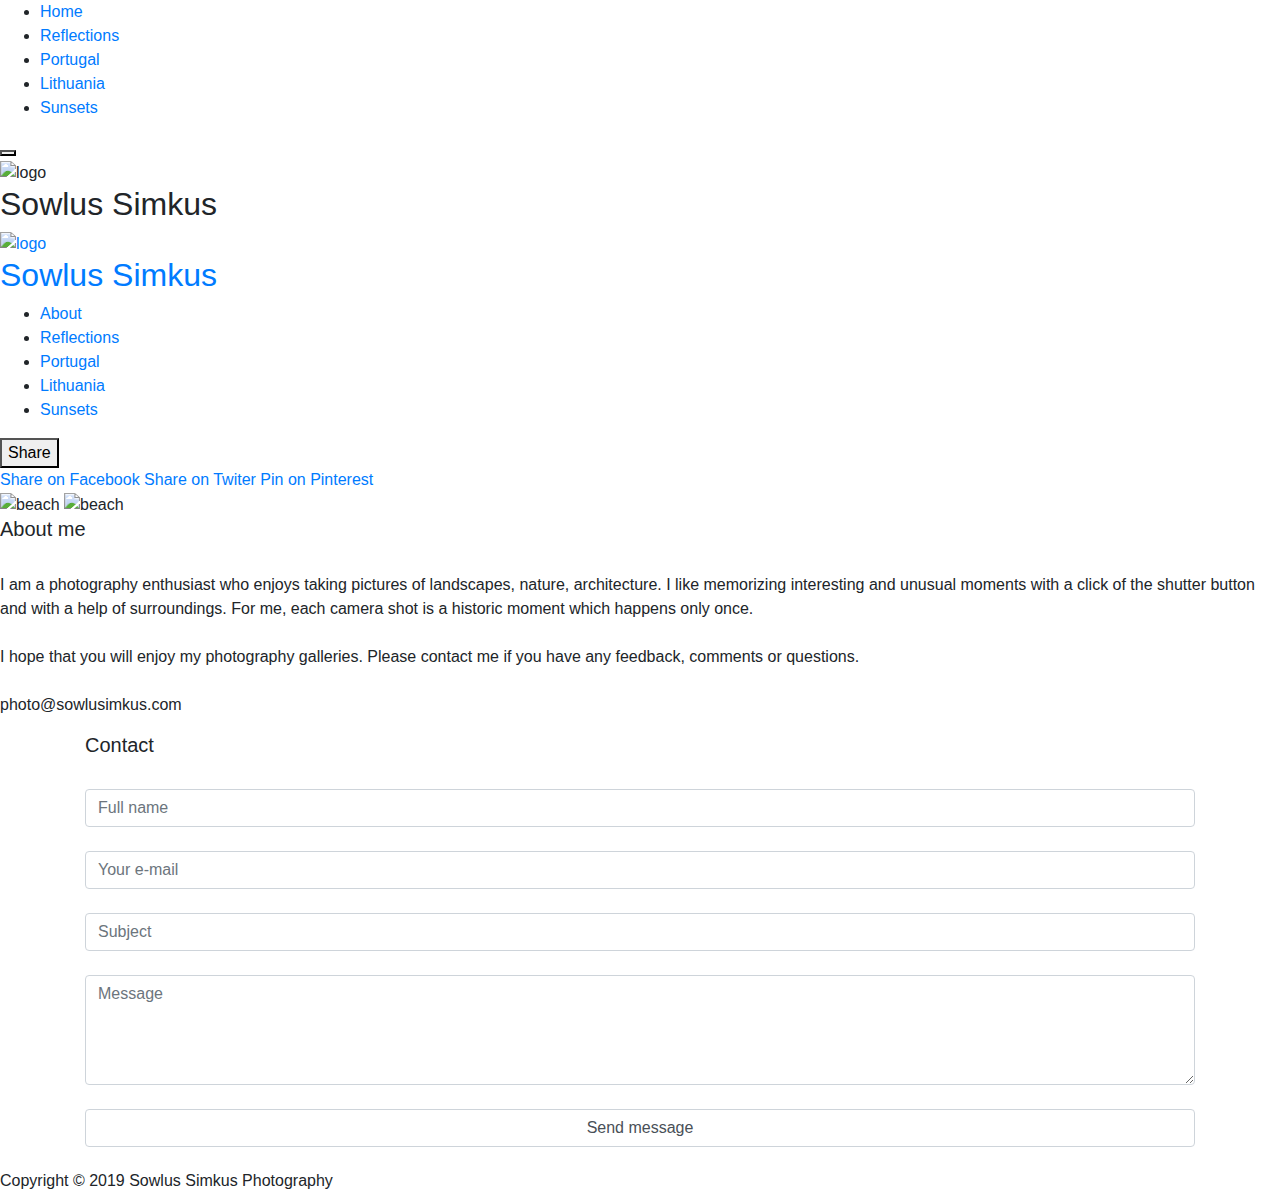
==== index.html @ 19163831 "added the rest of html pages, adjusted home.html and style.css accordingly" ====
<!DOCTYPE html>
<html lang="en">

<head>
    <meta charset="UTF-8">
    <meta name="description"
        content="I am a photography enthusiast who enjoys taking pictures of landscapes, nature and architecture.">
    <meta name="keywords"
        content="Sowlus Simkus,photographer,landscape photography,nature photography,architecture photography.">
    <meta name="author" content="Sowlus Simkus">
    <meta name="viewport" content="width=device-width, initial-scale=1.0">
    <meta http-equiv="X-UA-Compatible" content="ie=edge">
    <meta name="google-site-verification" content="w3Fq9YSdQMsn3hjKlFhkaspY3f8JNjFQlIFSyskh4hw" />

    <!-- Global site tag (gtag.js) - Google Analytics -->
    <script async src="https://www.googletagmanager.com/gtag/js?id=UA-118663084-1"></script>
    <script>
        window.dataLayer = window.dataLayer || [];

        function gtag() {
            dataLayer.push(arguments);
        }
        gtag('js', new Date());
        gtag('config', 'UA-118663084-1');
    </script>

    <link rel="stylesheet" href="https://maxcdn.bootstrapcdn.com/bootstrap/4.0.0/css/bootstrap.min.css">
    <link rel="stylesheet" type="text/css" href="style.css">
    <link rel="stylesheet" type="text/css" href="ipad.css" media="screen and (max-width: 1109px)">
    <link rel="stylesheet" type="text/css" href="mobile.css" media="screen and (max-width: 620px)">
    <meta name="viewport" content="width=device-width, initial-scale=1.0">
    <link rel="shortcut icon" type="image/png" href="images/favicon.png">
    <script defer src="https://use.fontawesome.com/releases/v5.0.8/js/all.js"></script>
    <title>Sowlus Simkus Photography</title>

    <!-- Google Fonts -->
    <link href="https://fonts.googleapis.com/css?family=Montserrat" rel="stylesheet">
    <link href="https://fonts.googleapis.com/css?family=Karla" rel="stylesheet">
    <link href="https://fonts.googleapis.com/css?family=Hind+Siliguri" rel="stylesheet">
    <link href="https://fonts.googleapis.com/css?family=Dosis:300" rel="stylesheet">
    <link href="https://fonts.googleapis.com/css?family=Montserrat+Alternates" rel="stylesheet">
    <link href="https://fonts.googleapis.com/css?family=Nunito+Sans" rel="stylesheet">
</head>

<body>

    <!-- Header -->
    <!-- Mobile Collapse button -->
    <div class="mobile-sidebar">
        <ul>
            <li><a href="index.html" class="current">Home</a></li>
            <li><a href="reflections.html">Reflections</a></li>
            <li><a href="portugal.html">Portugal</a></li>
            <li><a href="lithuania.html">Lithuania</a></li>
            <!-- <li><a href="england.html">England</a></li> -->
            <li><a href="sunsets.html">Sunsets</a></li>
        </ul>
        <button class="sidebar-btn">
            <span></span>
        </button>
    </div>
    <div class="mobile-branding">
        <img src="logos/SSPlogo.png" alt="logo">
        <h2>Sowlus Simkus</h2>
    </div>

    <!-- Desktop and Tablet Menu -->
    <div id="header">
        <!-- Logo & Title -->
        <div id="branding">
            <a href="index.html"><img src="logos/SSPlogo.png" alt="logo" width="70" height="70"></a>
            <a href="index.html">
                <h2>Sowlus Simkus</h2>
            </a>
        </div>

        <!-- Navigation Menu -->
        <div id="navbar">
            <ul>
                <li>
                    <a class="current" href="index.html">About</a>
                </li>
                <li>
                    <a href="reflections.html">Reflections</a>
                </li>
                <li>
                    <a href="portugal.html">Portugal</a>
                </li>
                <li>
                    <a href="lithuania.html">Lithuania</a>
                </li>
                <!-- <li>
                    <a href="england.html">England</a>
                </li> -->
                <li>
                    <a href="sunsets.html">Sunsets</a>
                </li>
            </ul>
        </div>

        <!-- Social Icons -->
        <div id="social-navbar">
            <a href="https://www.facebook.com/sowlusimkus/" target="_blank">
                <i class="fab fa-facebook-f fa-lg"></i>
            </a>
            <a href="https://500px.com/sowluss" target="_blank">
                <i class="fab fa-500px fa-lg"></i>
            </a>
            <a href="https://www.youtube.com/channel/UCvJ94MLfisViSgwBXn9QksQ?view_as=subscriber" target="_blank">
                <i class="fab fa-youtube fa-lg"></i>
            </a>
            <div class="dropdown">
                <button onclick="myFunction()" class="dropbtn">Share</button>
                <div id="myDropdown" class="dropdown-content">
                    <a href="https://www.facebook.com/sharer/sharer.php?u=" target="_blank">
                        <i class="fab fa-facebook-square fa-lg"></i>Share on Facebook</a>
                    <a href="http://www.twitter.com/share?url=http://www.sowlusimkus.com/index.html" target="_blank">
                        <i class="fab fa-twitter-square fa-lg"></i>Share on Twiter</a>
                    <a href="https://pinterest.com/pin/create/button/?url=&media=&description=" target="_blank">
                        <i class="fab fa-pinterest-square fa-lg"></i>Pin on Pinterest</a>
                </div>
            </div>
        </div>
    </div>
    <div style="clear: both"></div>

    <!-- Showcase -->
    <div id="showcase">
        <img id="main-image" src="images/thebeach_main_sm.jpg" alt="beach">
        <img id="mobile-image" src="images/thebeach_mobile.jpg" alt="beach">
    </div>

    <!-- Main body -->
    <div id="main-body">
        <div id="content">
            <h5>About me</h5>
            <br>
            <p>I am a photography enthusiast who enjoys taking pictures of landscapes, nature, architecture. I like
                memorizing interesting and unusual moments with a click of the shutter button and with a help of
                surroundings. For me, each camera shot is a historic moment which happens only once.
                <br><br>I hope that you will enjoy my photography galleries. Please contact
                me if you have any feedback, comments or questions.
                <br>
                <br>
                <span class="email">photo@sowlusimkus.com</span>
            </p>
        </div>
        <div class="container">
            <h5>Contact</h5>
            <br>
            <form id="contact-form" action="contactform.php" method="post">
                <input type="text" name="name" class="form-control" placeholder="Full name" required>
                <br>
                <input type="text" name="mail" class="form-control" placeholder="Your e-mail" required>
                <br>
                <input type="text" name="subject" class="form-control" placeholder="Subject" required>
                <br>
                <textarea name="message" placeholder="Message" class="form-control" cols="30" rows="4"></textarea>
                <br>
                <button type="submit" class="form-control submit" name="submit">Send message</button>
                <br>
            </form>
        </div>
    </div>

    <!-- Footer -->
    <div id="footer">
        <h6>Copyright &copy; 2019 Sowlus Simkus Photography</h6>
    </div>

    <script src="https://ajax.googleapis.com/ajax/libs/jquery/3.3.1/jquery.min.js">
    </script>
    <script src="script.js"></script>
</body>

</html>
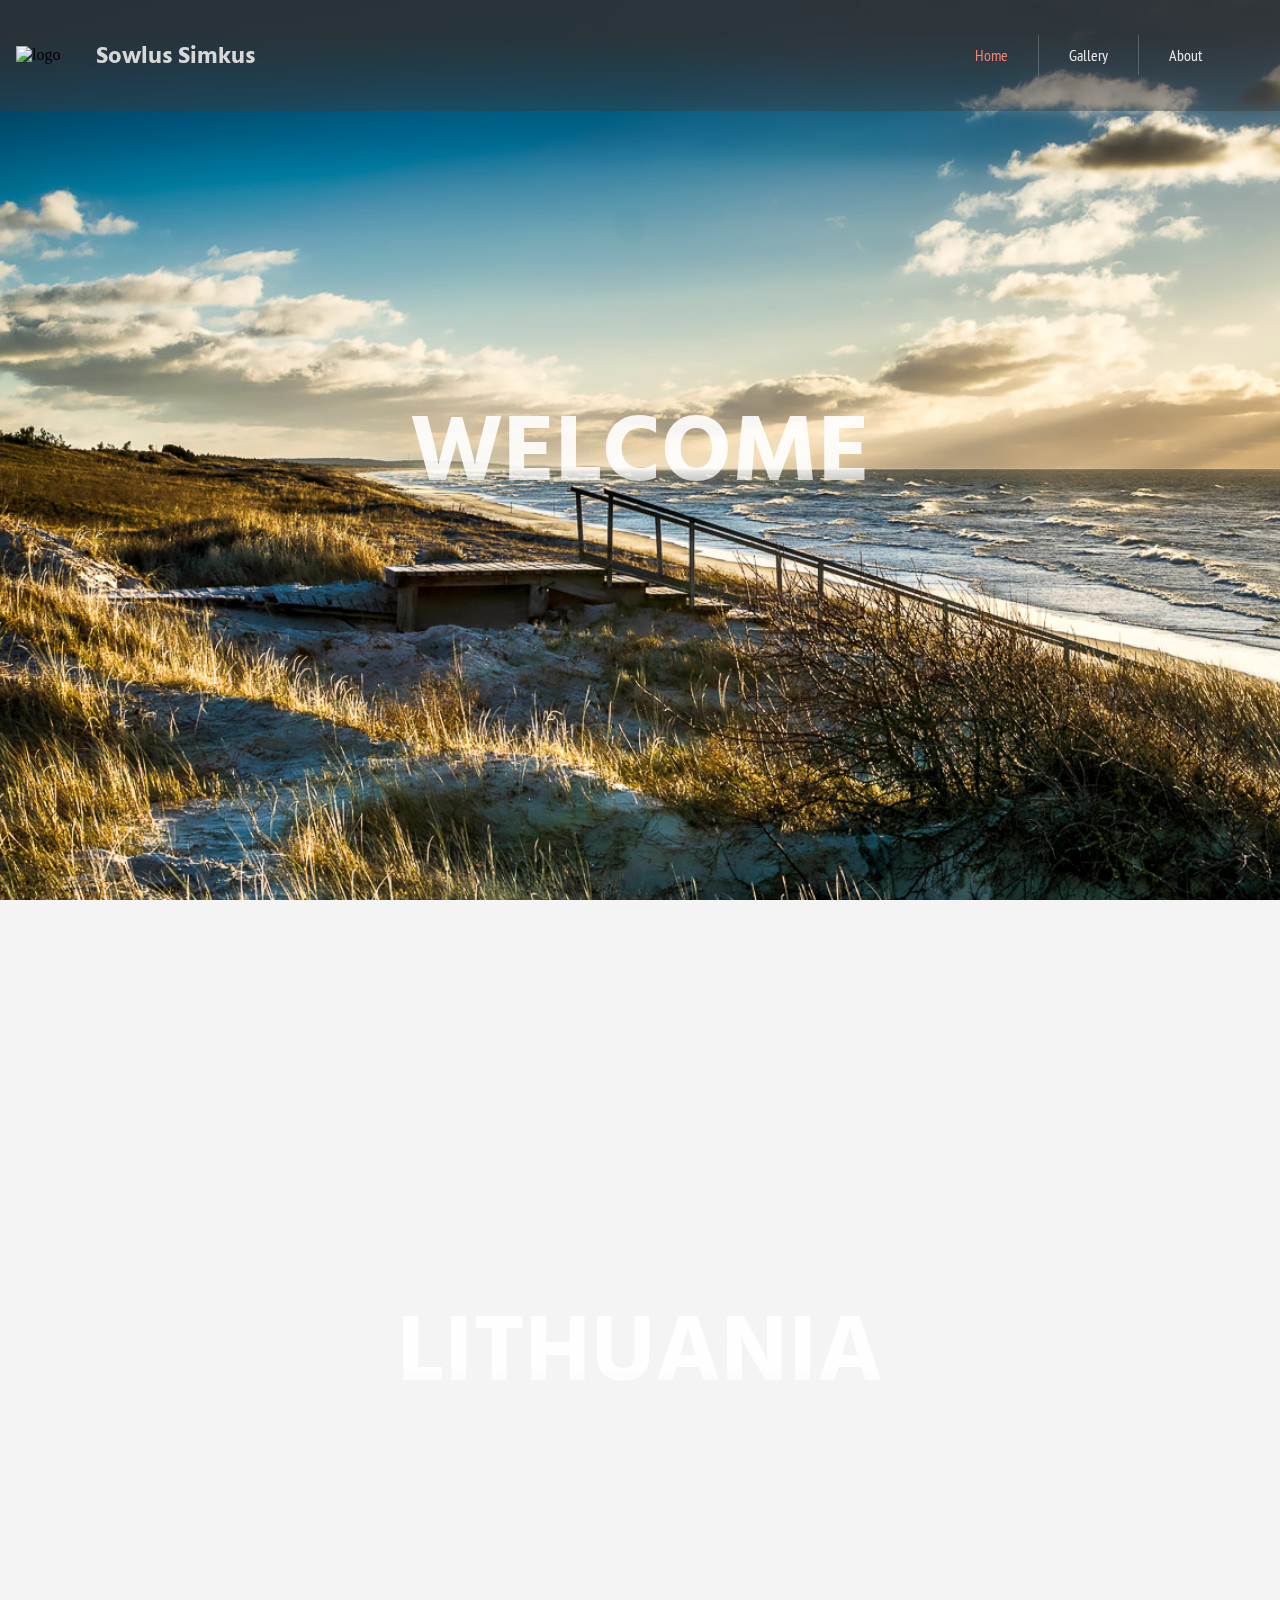
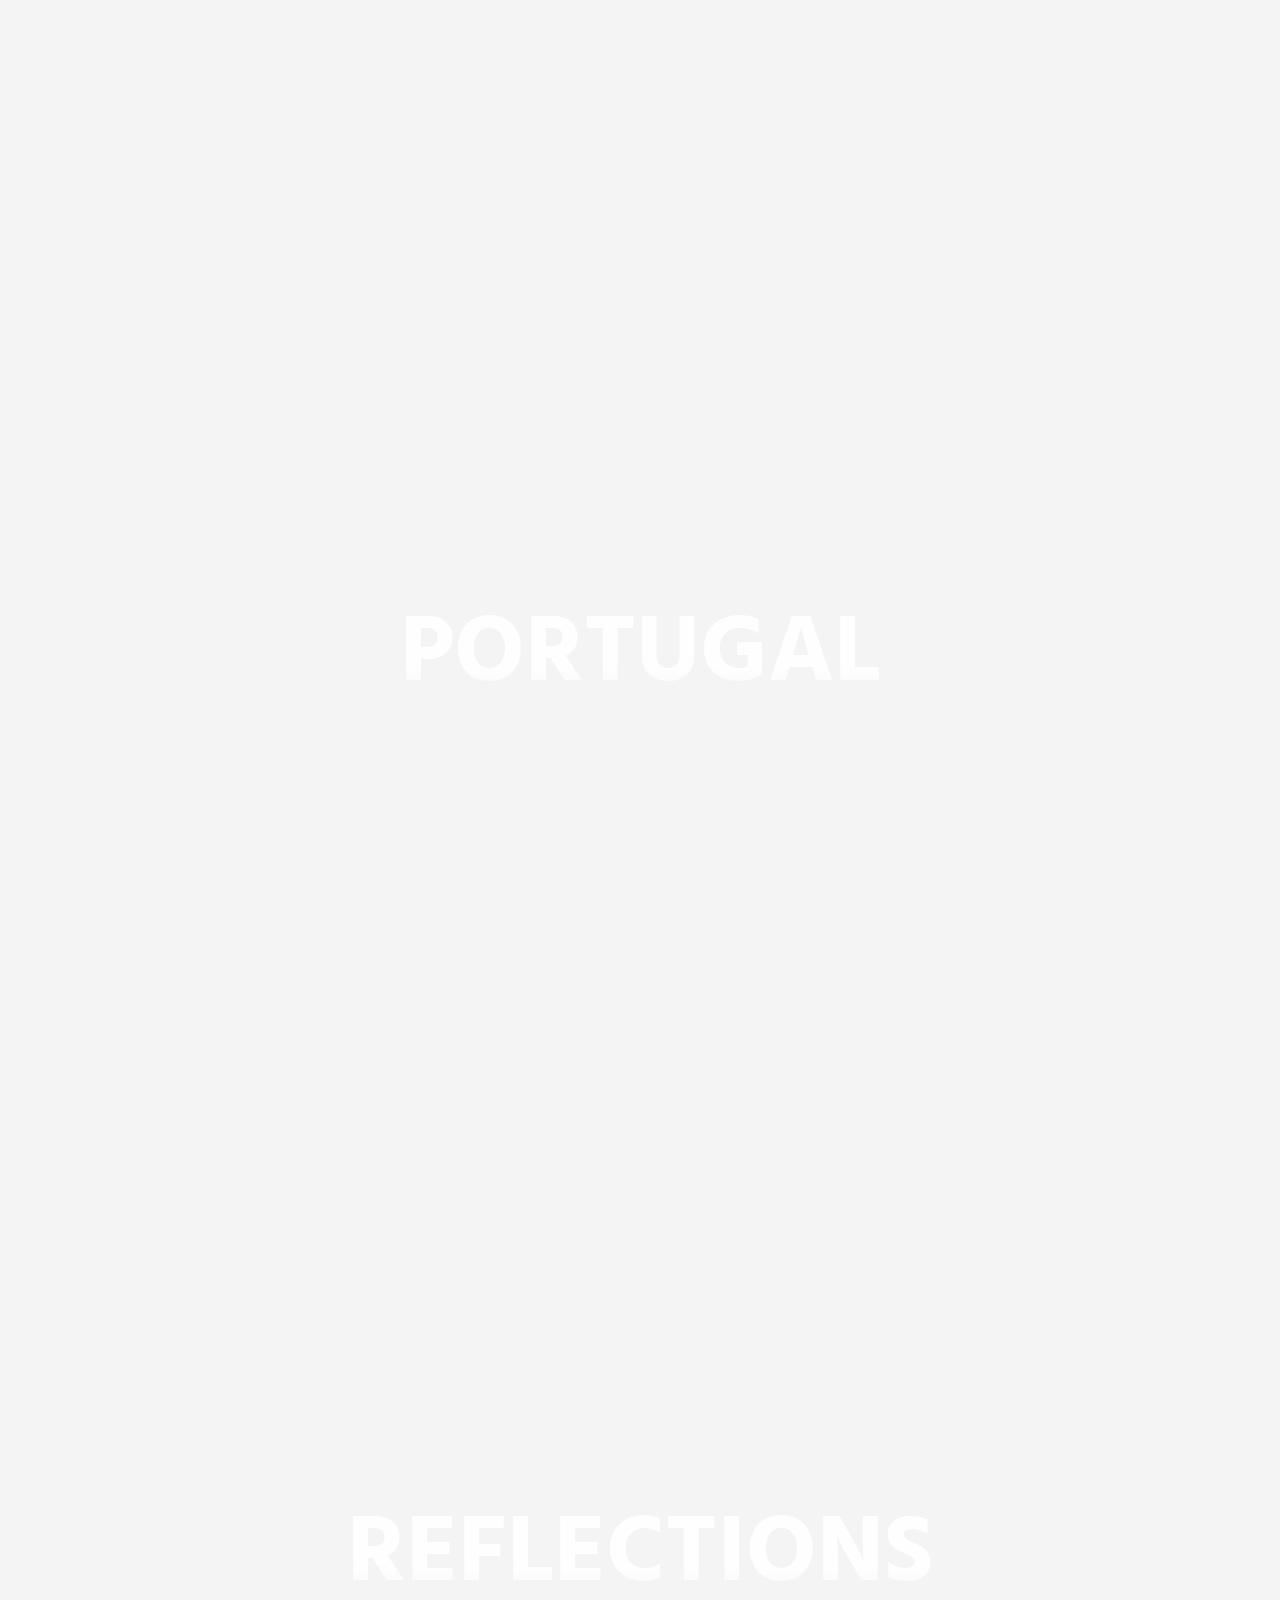
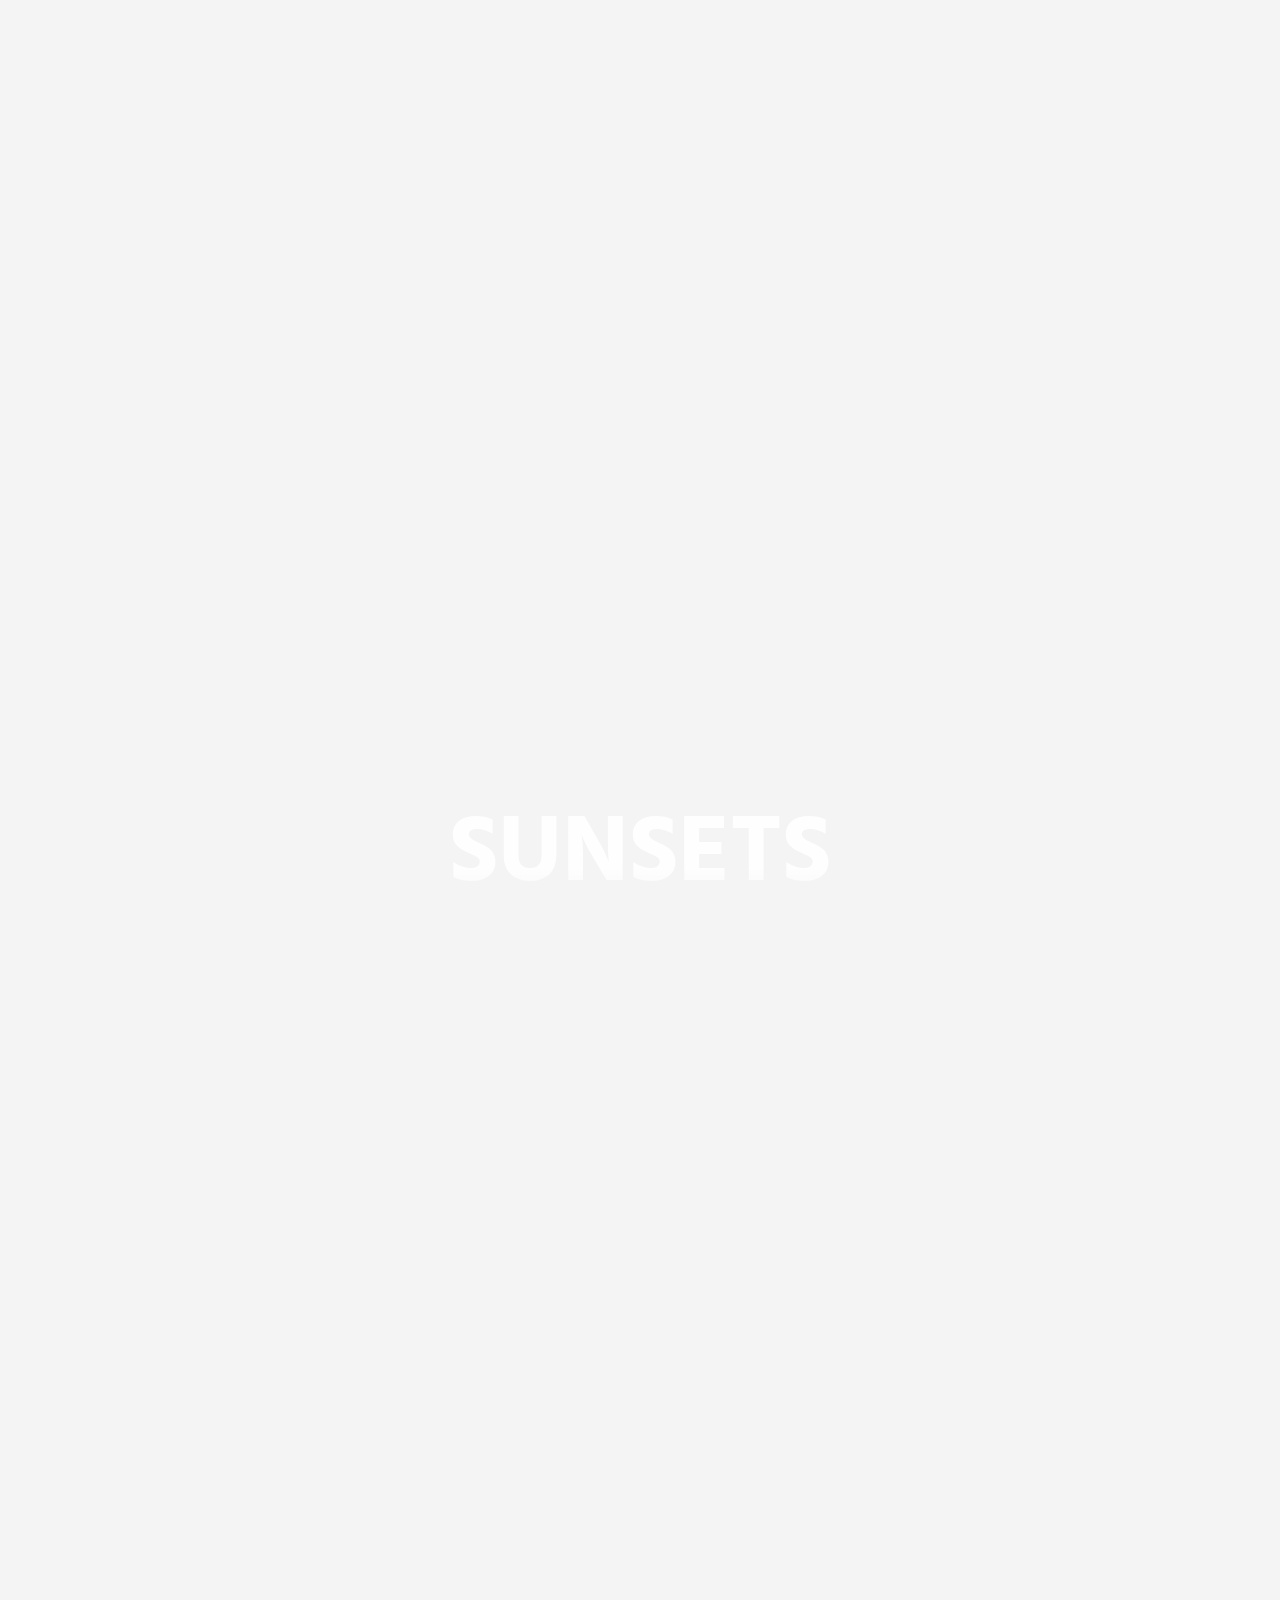
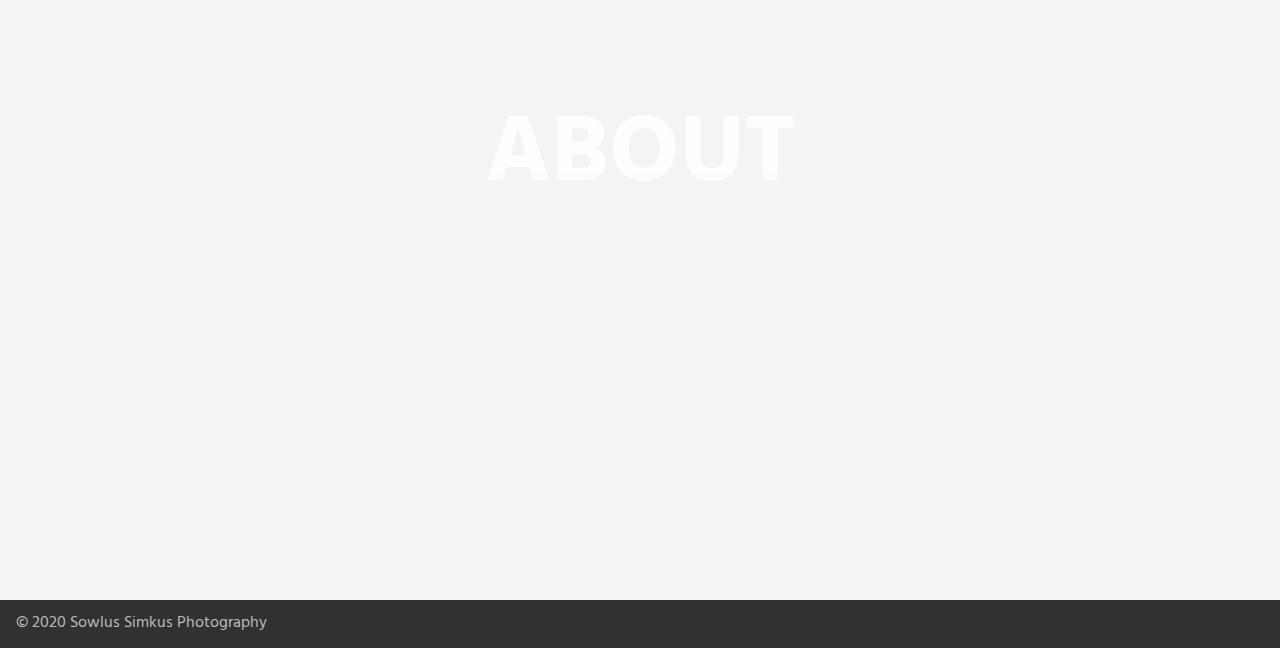
==== commit cab405f8: "made adjustments with folders" ====
--- a/index.html
+++ b/index.html
@@ -2,175 +2,69 @@
 <html lang="en">
 
 <head>
-    <meta charset="UTF-8">
-    <meta name="description"
-        content="I am a photography enthusiast who enjoys taking pictures of landscapes, nature and architecture.">
-    <meta name="keywords"
-        content="Sowlus Simkus,photographer,landscape photography,nature photography,architecture photography.">
-    <meta name="author" content="Sowlus Simkus">
-    <meta name="viewport" content="width=device-width, initial-scale=1.0">
-    <meta http-equiv="X-UA-Compatible" content="ie=edge">
-    <meta name="google-site-verification" content="w3Fq9YSdQMsn3hjKlFhkaspY3f8JNjFQlIFSyskh4hw" />
+  <meta charset="UTF-8">
+  <meta name="viewport" content="width=device-width, initial-scale=1.0">
+  <meta http-equiv="X-UA-Compatible" content="ie=edge">
+  <link rel="stylesheet" href="/css/style.css">
+  <link rel="stylesheet" media="screen and (max-width: 768px)" href="/css/mobile.css">
+  <link rel="shortcut icon" type="image/png" href="/images/favicon.png">
 
-    <!-- Global site tag (gtag.js) - Google Analytics -->
-    <script async src="https://www.googletagmanager.com/gtag/js?id=UA-118663084-1"></script>
-    <script>
-        window.dataLayer = window.dataLayer || [];
 
-        function gtag() {
-            dataLayer.push(arguments);
-        }
-        gtag('js', new Date());
-        gtag('config', 'UA-118663084-1');
-    </script>
+  <title>Sowlus Simkus Photography</title>
+</head>
 
-    <link rel="stylesheet" href="https://maxcdn.bootstrapcdn.com/bootstrap/4.0.0/css/bootstrap.min.css">
-    <link rel="stylesheet" type="text/css" href="style.css">
-    <link rel="stylesheet" type="text/css" href="ipad.css" media="screen and (max-width: 1109px)">
-    <link rel="stylesheet" type="text/css" href="mobile.css" media="screen and (max-width: 620px)">
-    <meta name="viewport" content="width=device-width, initial-scale=1.0">
-    <link rel="shortcut icon" type="image/png" href="images/favicon.png">
-    <script defer src="https://use.fontawesome.com/releases/v5.0.8/js/all.js"></script>
-    <title>Sowlus Simkus Photography</title>
+<!-- Header -->
+<header>
+  <div class="brand">
+    <img src="/logos/SSPlogo.png" alt="logo">
+    <h2>Sowlus Simkus</h2>
+  </div>
+  <ul>
+    <li><a href="#home" class="active">Home</a></li>
+    <li><a href="#">Gallery</a>
+      <ul>
+        <li><a href="#lithuania">Lithuania</a></li>
+        <li><a href="#portugal">Portugal</a></li>
+        <li><a href="#reflections">Reflections</a></li>
+        <li><a href="#sunsets">Sunsets</a></li>
+      </ul>
+    </li>
+    <li><a href="#about">About</a></li>
+  </ul>
+</header>
 
-    <!-- Google Fonts -->
-    <link href="https://fonts.googleapis.com/css?family=Montserrat" rel="stylesheet">
-    <link href="https://fonts.googleapis.com/css?family=Karla" rel="stylesheet">
-    <link href="https://fonts.googleapis.com/css?family=Hind+Siliguri" rel="stylesheet">
-    <link href="https://fonts.googleapis.com/css?family=Dosis:300" rel="stylesheet">
-    <link href="https://fonts.googleapis.com/css?family=Montserrat+Alternates" rel="stylesheet">
-    <link href="https://fonts.googleapis.com/css?family=Nunito+Sans" rel="stylesheet">
-</head>
+<!-- Showcase -->
+
+<section id="home">
+  <h2 id="welcome">Welcome</h2>
+</section>
+<section id="lithuania"><a href="lithuania.html">
+    <h2>Lithuania</h2>
+  </a>
+</section>
+<section id="portugal"><a href="portugal.html">
+    <h2>Portugal</h2>
+  </a>
+</section>
+<section id="reflections"><a href="reflections.html">
+    <h2>Reflections</h2>
+  </a>
+</section>
+<section id="sunsets"><a href="sunsets.html">
+    <h2>Sunsets</h2>
+  </a>
+</section>
+<section id="about"><a href="about.html">
+    <h2>About</h2>
+  </a>
+</section>
+
+<footer>
+  &copy; 2020 Sowlus Simkus Photography
+</footer>
 
 <body>
 
-    <!-- Header -->
-    <!-- Mobile Collapse button -->
-    <div class="mobile-sidebar">
-        <ul>
-            <li><a href="index.html" class="current">Home</a></li>
-            <li><a href="reflections.html">Reflections</a></li>
-            <li><a href="portugal.html">Portugal</a></li>
-            <li><a href="lithuania.html">Lithuania</a></li>
-            <!-- <li><a href="england.html">England</a></li> -->
-            <li><a href="sunsets.html">Sunsets</a></li>
-        </ul>
-        <button class="sidebar-btn">
-            <span></span>
-        </button>
-    </div>
-    <div class="mobile-branding">
-        <img src="logos/SSPlogo.png" alt="logo">
-        <h2>Sowlus Simkus</h2>
-    </div>
-
-    <!-- Desktop and Tablet Menu -->
-    <div id="header">
-        <!-- Logo & Title -->
-        <div id="branding">
-            <a href="index.html"><img src="logos/SSPlogo.png" alt="logo" width="70" height="70"></a>
-            <a href="index.html">
-                <h2>Sowlus Simkus</h2>
-            </a>
-        </div>
-
-        <!-- Navigation Menu -->
-        <div id="navbar">
-            <ul>
-                <li>
-                    <a class="current" href="index.html">About</a>
-                </li>
-                <li>
-                    <a href="reflections.html">Reflections</a>
-                </li>
-                <li>
-                    <a href="portugal.html">Portugal</a>
-                </li>
-                <li>
-                    <a href="lithuania.html">Lithuania</a>
-                </li>
-                <!-- <li>
-                    <a href="england.html">England</a>
-                </li> -->
-                <li>
-                    <a href="sunsets.html">Sunsets</a>
-                </li>
-            </ul>
-        </div>
-
-        <!-- Social Icons -->
-        <div id="social-navbar">
-            <a href="https://www.facebook.com/sowlusimkus/" target="_blank">
-                <i class="fab fa-facebook-f fa-lg"></i>
-            </a>
-            <a href="https://500px.com/sowluss" target="_blank">
-                <i class="fab fa-500px fa-lg"></i>
-            </a>
-            <a href="https://www.youtube.com/channel/UCvJ94MLfisViSgwBXn9QksQ?view_as=subscriber" target="_blank">
-                <i class="fab fa-youtube fa-lg"></i>
-            </a>
-            <div class="dropdown">
-                <button onclick="myFunction()" class="dropbtn">Share</button>
-                <div id="myDropdown" class="dropdown-content">
-                    <a href="https://www.facebook.com/sharer/sharer.php?u=" target="_blank">
-                        <i class="fab fa-facebook-square fa-lg"></i>Share on Facebook</a>
-                    <a href="http://www.twitter.com/share?url=http://www.sowlusimkus.com/index.html" target="_blank">
-                        <i class="fab fa-twitter-square fa-lg"></i>Share on Twiter</a>
-                    <a href="https://pinterest.com/pin/create/button/?url=&media=&description=" target="_blank">
-                        <i class="fab fa-pinterest-square fa-lg"></i>Pin on Pinterest</a>
-                </div>
-            </div>
-        </div>
-    </div>
-    <div style="clear: both"></div>
-
-    <!-- Showcase -->
-    <div id="showcase">
-        <img id="main-image" src="images/thebeach_main_sm.jpg" alt="beach">
-        <img id="mobile-image" src="images/thebeach_mobile.jpg" alt="beach">
-    </div>
-
-    <!-- Main body -->
-    <div id="main-body">
-        <div id="content">
-            <h5>About me</h5>
-            <br>
-            <p>I am a photography enthusiast who enjoys taking pictures of landscapes, nature, architecture. I like
-                memorizing interesting and unusual moments with a click of the shutter button and with a help of
-                surroundings. For me, each camera shot is a historic moment which happens only once.
-                <br><br>I hope that you will enjoy my photography galleries. Please contact
-                me if you have any feedback, comments or questions.
-                <br>
-                <br>
-                <span class="email">photo@sowlusimkus.com</span>
-            </p>
-        </div>
-        <div class="container">
-            <h5>Contact</h5>
-            <br>
-            <form id="contact-form" action="contactform.php" method="post">
-                <input type="text" name="name" class="form-control" placeholder="Full name" required>
-                <br>
-                <input type="text" name="mail" class="form-control" placeholder="Your e-mail" required>
-                <br>
-                <input type="text" name="subject" class="form-control" placeholder="Subject" required>
-                <br>
-                <textarea name="message" placeholder="Message" class="form-control" cols="30" rows="4"></textarea>
-                <br>
-                <button type="submit" class="form-control submit" name="submit">Send message</button>
-                <br>
-            </form>
-        </div>
-    </div>
-
-    <!-- Footer -->
-    <div id="footer">
-        <h6>Copyright &copy; 2019 Sowlus Simkus Photography</h6>
-    </div>
-
-    <script src="https://ajax.googleapis.com/ajax/libs/jquery/3.3.1/jquery.min.js">
-    </script>
-    <script src="script.js"></script>
 </body>
 
 </html>--- a/css/style.css
+++ b/css/style.css
@@ -0,0 +1,259 @@
+/* Google fonts */
+@import url('https://fonts.googleapis.com/css?family=Hind+Siliguri&display=swap');
+@import url('https://fonts.googleapis.com/css?family=PT+Sans+Narrow&display=swap');
+@import url('https://fonts.googleapis.com/css?family=Hind+Guntur&display=swap');
+@import url('https://fonts.googleapis.com/css?family=Hind+Vadodara&display=swap');
+
+*,
+::before,
+::after {
+  box-sizing: border-box;
+}
+
+html {
+  scroll-behavior: smooth;
+}
+
+body {
+  margin: 0;
+  padding: 0;
+}
+
+.brand {
+  display: flex;
+  align-items: center;
+}
+
+.brand img {
+  width: 70px;
+}
+
+.brand h2 {
+  font-family: 'Hind Siliguri',
+    sans-serif;
+  padding: 0 10px;
+  color: #d8d8d8;
+}
+
+
+header {
+  display: flex;
+  position: fixed;
+  width: 100%;
+  top: 0;
+  background: rgb(49, 49, 50);
+  background: linear-gradient(180deg, rgba(49, 49, 50, 0.8225665266106442) 31%, rgba(59, 59, 62, 0.4472163865546218) 100%, rgba(0, 212, 255, 1) 100%);
+  justify-content: space-between;
+  align-items: center;
+  z-index: 1;
+  padding: 1rem;
+}
+
+header ul {
+  display: flex;
+  align-items: center;
+  list-style: none;
+  margin-right: 2rem;
+}
+
+header ul li {
+  font-family: 'PT Sans Narrow',
+    sans-serif;
+  list-style: none;
+  position: relative;
+  padding: 10px 10px;
+  transition: .5s;
+  border-right: 1px solid rgba(255, 255, 255, .2);
+}
+
+header ul li a:hover {
+  color: #FA8072;
+  font-style: italic;
+  transition: .3s;
+}
+
+header ul li:last-child {
+  border-right: none;
+}
+
+header ul li a {
+  text-decoration: none;
+  padding: 0 20px;
+  color: #ebebeb;
+}
+
+.active {
+  color: #FA8072;
+}
+
+/* dropdown menu */
+
+header ul li ul {
+  position: absolute;
+  top: 39px;
+  left: 0;
+  background: rgb(49, 49, 50);
+  background: linear-gradient(180deg, rgba(49, 49, 50, 0.8225665266106442) 31%, rgba(59, 59, 62, 0.4472163865546218) 100%, rgba(0, 212, 255, 1) 100%);
+  display: block;
+  width: 140px;
+  transition: .5s;
+  opacity: 0;
+  visibility: hidden;
+  padding: 5px 0px;
+}
+
+header ul li:hover ul {
+  opacity: 1;
+  visibility: visible;
+}
+
+header ul li ul li {
+  border-right: none;
+  border-bottom: 1px solid rgba(255, 255, 255, .2);
+}
+
+header ul li ul li:last-child {
+  border: none;
+}
+
+/* SHOWCASE */
+
+section {
+  position: relative;
+  display: flex;
+  width: 100%;
+  min-height: 100vh;
+  flex-flow: column wrap;
+  align-items: center;
+  justify-content: center;
+  font-size: 1rem;
+  background-color: #f4f4f4;
+  background-image: url(/images/thebeach_main.jpg);
+  background-size: cover;
+  scroll-snap-align: center;
+}
+
+
+section a {
+  text-decoration: none;
+}
+
+section:nth-child(3) {
+  background-image: url(/images/lithuania.jpg);
+}
+
+section:nth-child(4) {
+  background-image: url(/images/portugal.jpg);
+}
+
+section:nth-child(5) {
+  background-image: url(/images/reflections.jpeg);
+}
+
+section:nth-child(6) {
+  background-image: url(/images/sunsets.jpg);
+}
+
+section:nth-child(7) {
+  background-image: url(/images/about.JPG);
+}
+
+/* Gallery Titles */
+
+section h2 {
+  position: absolute;
+  top: 50%;
+  left: 50%;
+  transform: translate(-50%, -50%);
+  margin: 0;
+  padding: 0;
+  font-size: 6em;
+  font-family: 'Hind Siliguri';
+  font-weight: 700;
+  color: #fff;
+  text-transform: uppercase;
+  transition: .5s;
+  background: linear-gradient(rgba(255, 255, 255, .9) 60%, transparent 97%);
+  -webkit-background-clip: text;
+  -webkit-text-fill-color: transparent;
+}
+
+section h2:hover {
+  letter-spacing: 15px;
+}
+
+section h2#welcome:hover {
+  letter-spacing: 0px;
+}
+
+/* About Page*/
+
+section#about-page  {
+  display: flex;
+  width: 100%;
+  min-height: 110vh;
+  flex-flow: column wrap;
+  align-items: center;
+  justify-content: center;
+  font-size: 0.7rem;
+  font-family: 'Hind Vadodara',
+    sans-serif;
+  /* background-color: #f4f4f4; */
+  background-image: url(/images/about.JPG);
+  background-size: cover;
+  scroll-snap-align: center;
+  text-align: center;
+}
+
+.about-container {
+  display: flex;
+  position: absolute;
+  width: 100%;
+  height: 100%;
+  flex-direction: column;
+  justify-content: center;
+  color: #fff;
+  font-size: 2em;
+  padding: 15rem;
+} 
+
+div.social {
+  position: relative;
+} 
+
+div.social i {
+  padding: 10px;
+}
+
+.social a {
+  color: #fff;
+  text-decoration: none;
+}
+
+a .fa-facebook-f:hover {
+  color: #3b5998;
+  transition: .3s;
+}
+
+a .fa-500px:hover {
+  color: #0099e5;
+  transition: .3s;
+}
+
+a .fa-youtube:hover {
+  color: #ff0000;
+  transition: .3s;
+}
+
+
+/* Footer */
+
+footer {
+  height: 3rem;
+  line-height: 3rem;
+  padding: 0 1rem;
+  font-family: 'Hind Guntur',
+    sans-serif;
+  background: #313132;
+  color: #bbbbbb;
+}--- a/css/mobile.css
+++ b/css/mobile.css
@@ -0,0 +1,61 @@
+@media (max-width: 667px) {
+  header {
+    position: static;
+    display: block;
+  }
+
+  header ul {
+    display: block;
+  }
+
+  header ul li {
+    display: block;
+  }
+
+  header ul li ul {
+    width: 70%;
+    z-index: 1;
+  }
+
+  header ul li {
+    border-right: none;
+  }
+
+  .brand {
+    justify-content: center;
+    width: 100%;
+  }
+
+  /* showcase */
+
+  section {
+    display: block;
+    min-height: 40vh;
+    font-size: .5rem;
+  }
+
+  section img {
+    width: 100%;
+  }
+
+  /* GALLERIES */
+
+  .column {
+    -ms-flex: 100%;
+    flex: 100%;
+    max-width: 100%;
+  }
+
+  section#about-page  {
+    font-size: 0.5rem;
+  }
+
+  .about-container {
+    padding: 4rem;
+  } 
+  /* footer */
+
+  footer {
+    text-align: center;
+  }
+}